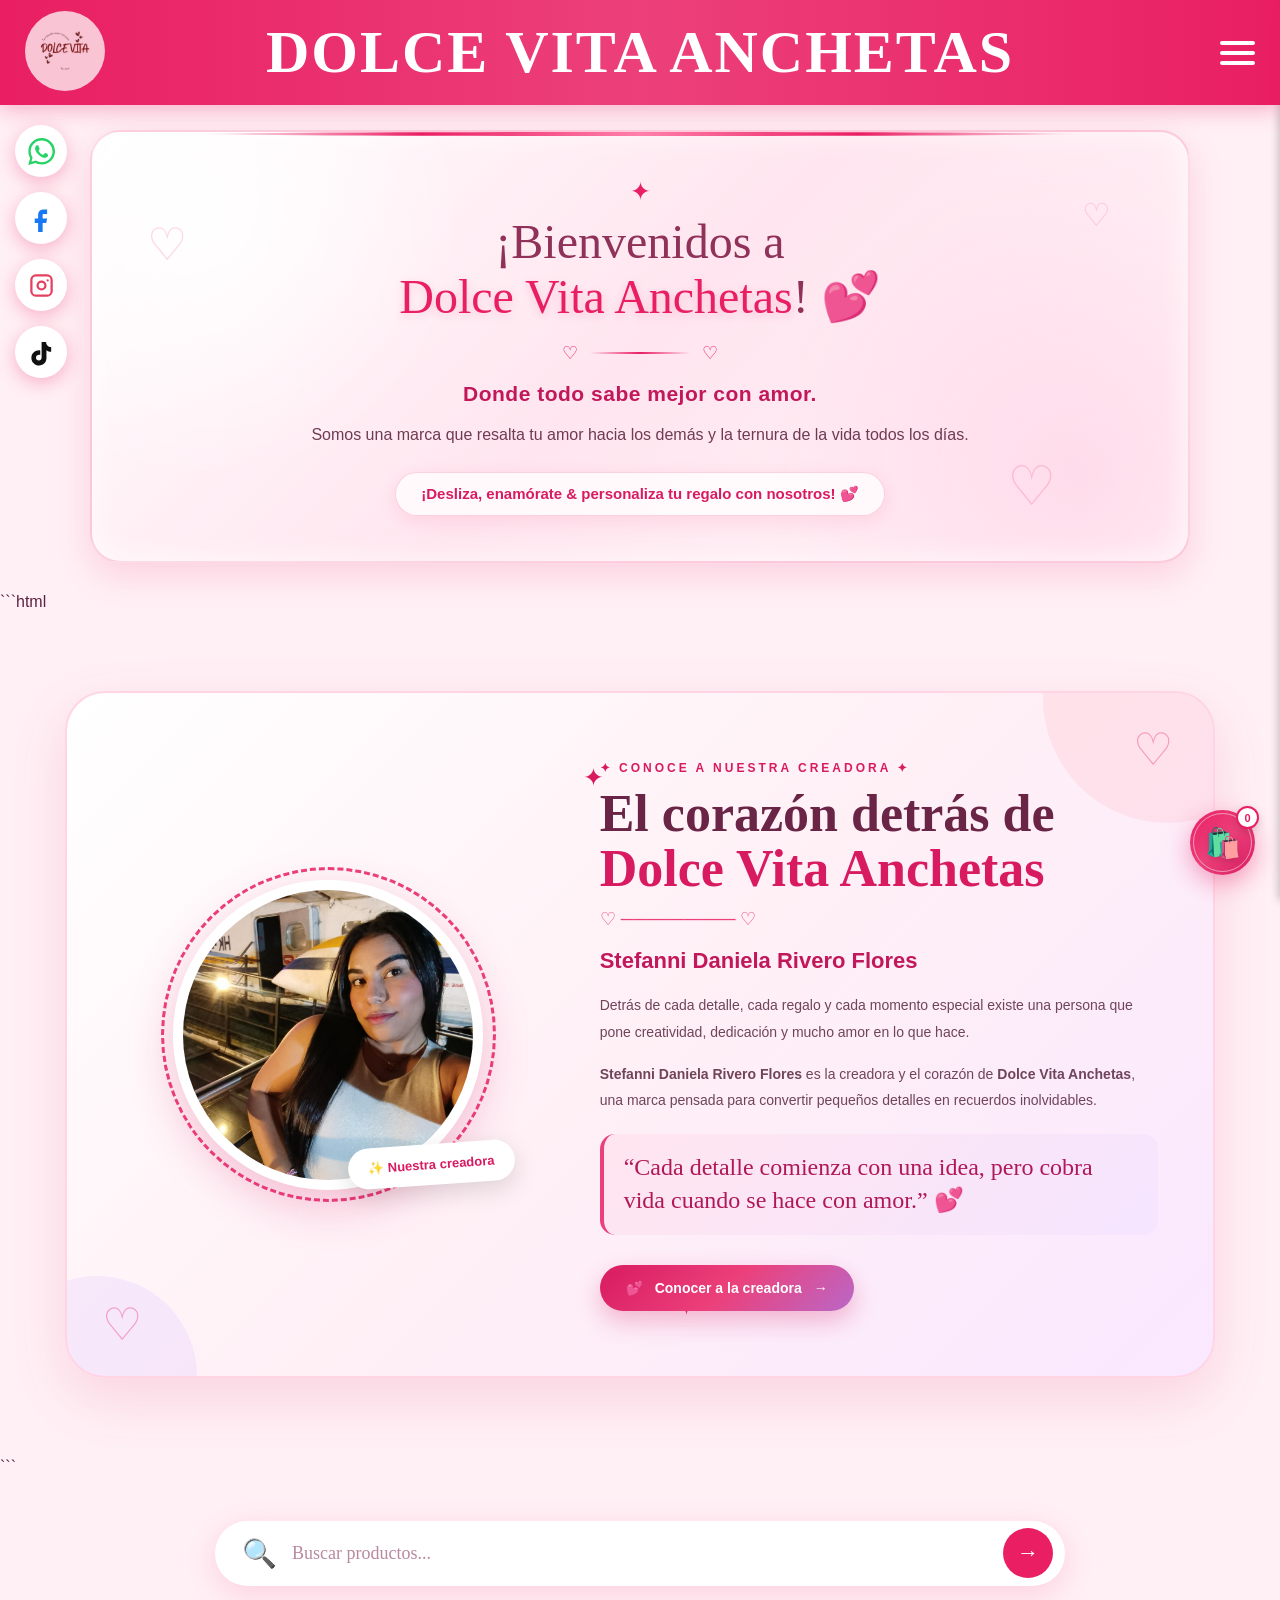
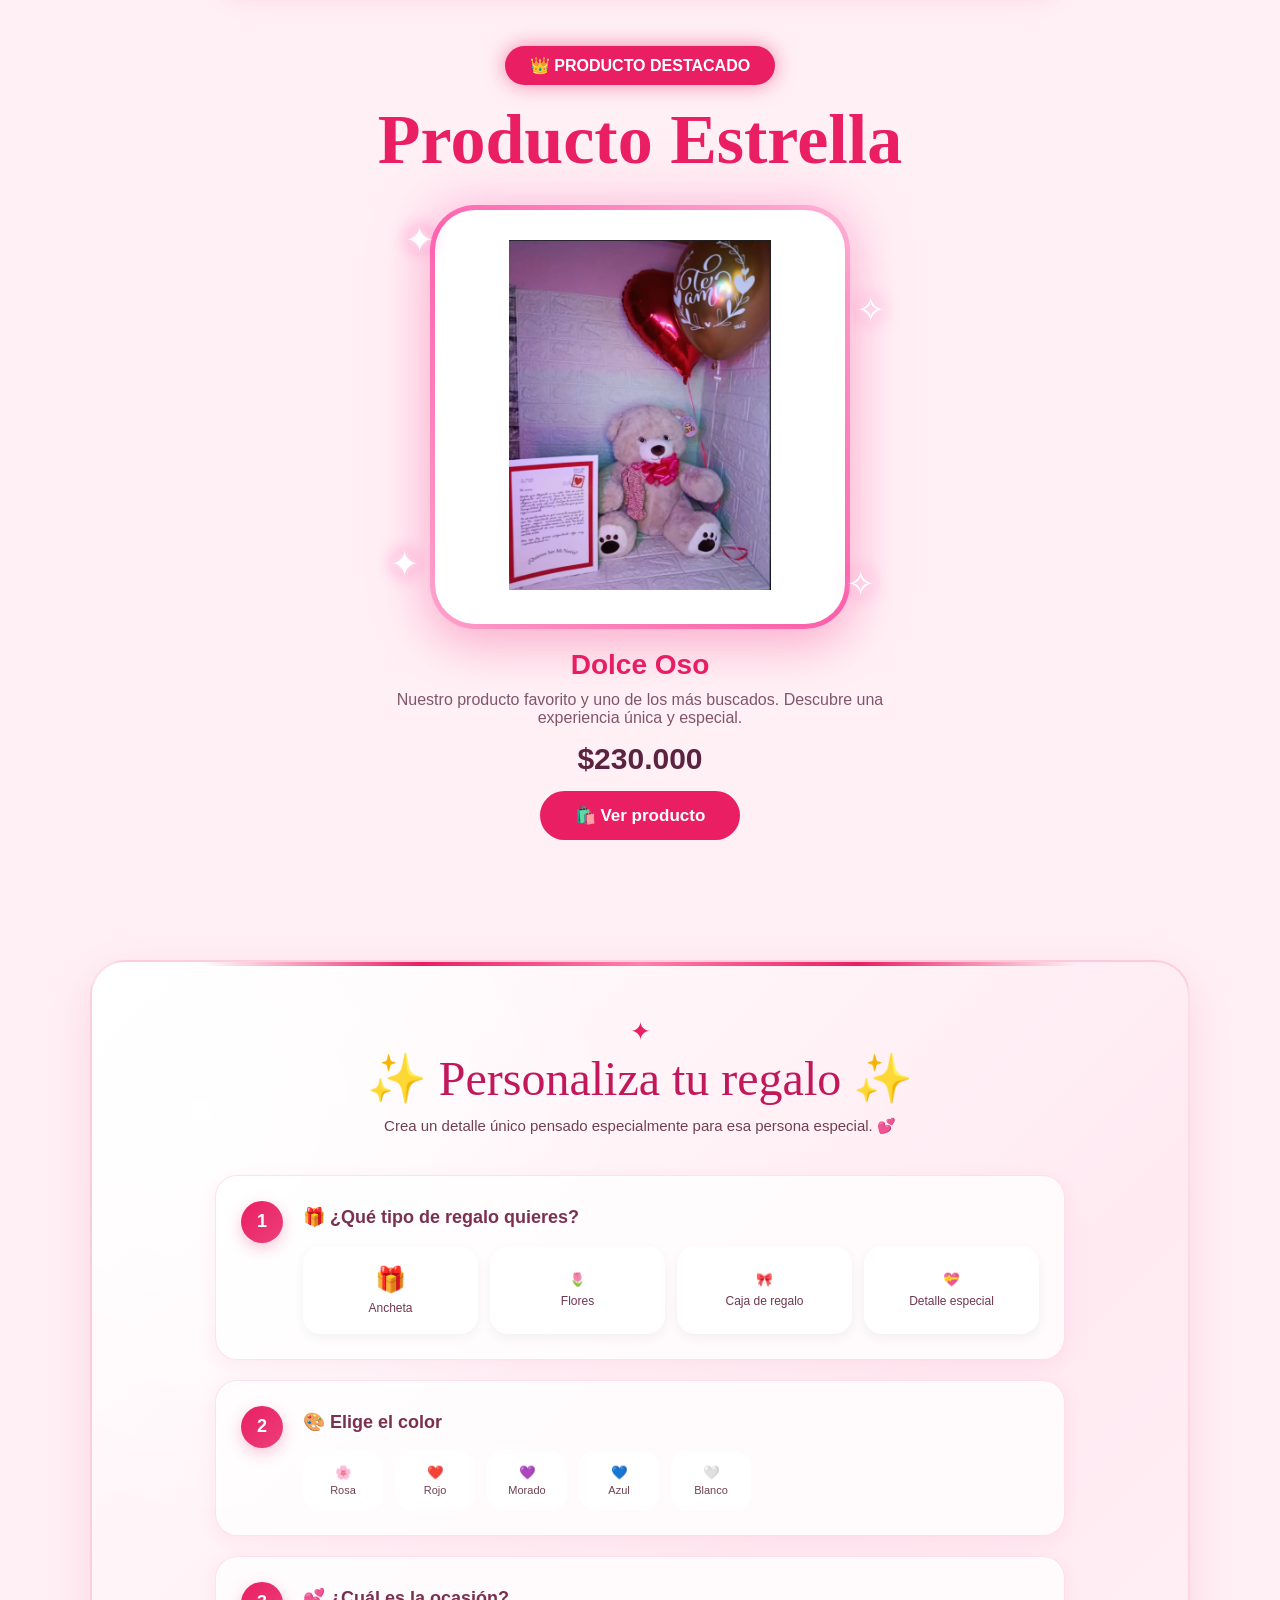
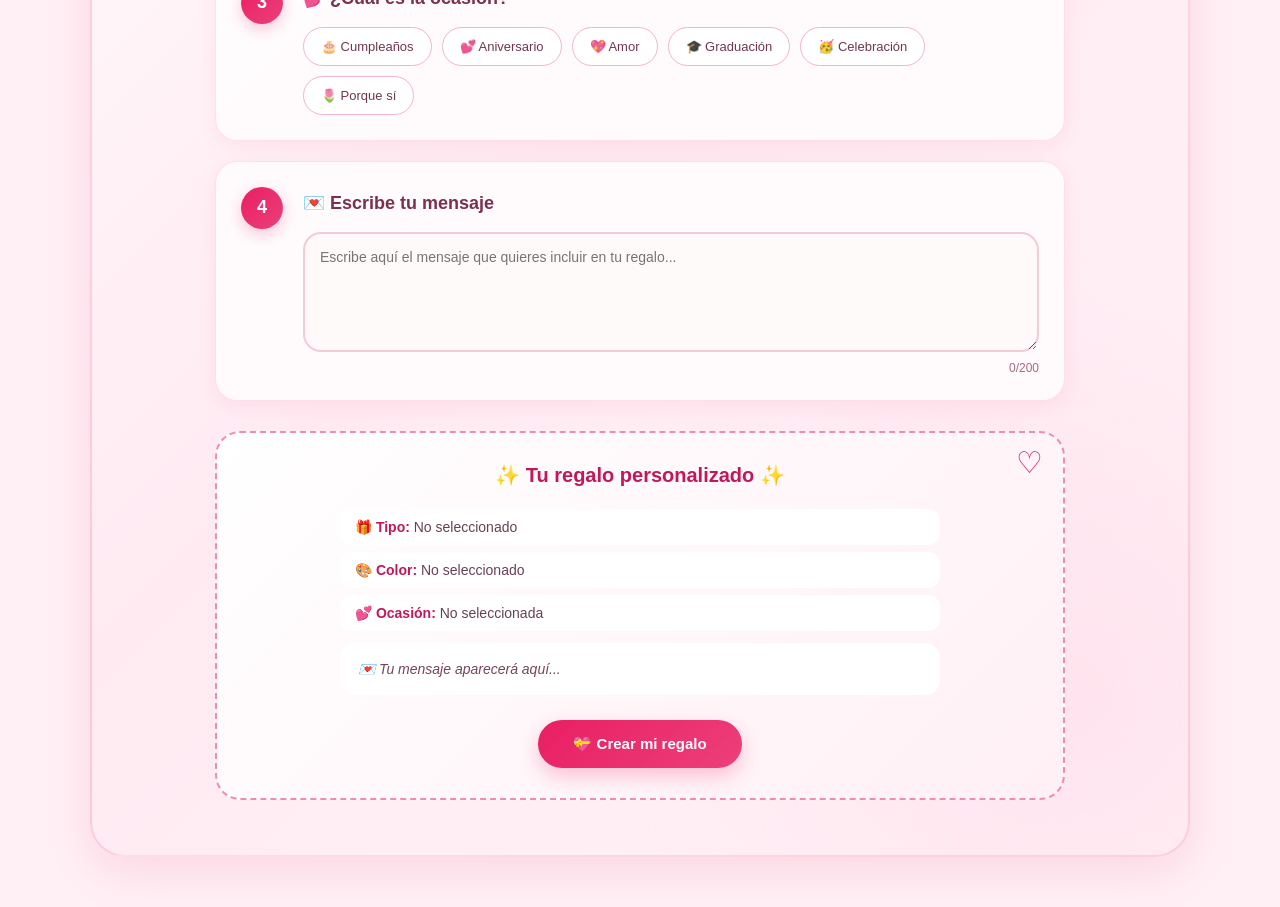
==== DOLCE_VITA/index.html @ c4bffb60 "Add files via upload" ====
<!DOCTYPE html>
<html lang="en">
<head>
    <meta charset="UTF-8">
    <link rel="stylesheet" href="estilos.css">
    <meta name="viewport" content="width=device-width, initial-scale=1.0">
    <title>Dolce Vita Anchetas</title>
</head>
<!-- ==========================================
     BOTÓN FLOTANTE DEL CARRITO
     ========================================== -->

<button class="boton-carrito" onclick="abrirCarrito()" aria-label="Abrir carrito">

    <span class="icono-carrito">🛍️</span>

    <span class="contador-carrito" id="contadorCarrito">
        0
    </span>

</button>


<!-- ==========================================
     FONDO OSCURO DEL CARRITO
     ========================================== -->

<div class="fondo-carrito"
     id="fondoCarrito"
     onclick="cerrarCarrito()">
</div>


<!-- ==========================================
     PANEL DEL CARRITO
     ========================================== -->

<aside class="panel-carrito" id="panelCarrito">

    <!-- ENCABEZADO -->

    <div class="carrito-header">

        <div>
            <span class="carrito-corazon">♡</span>

            <h2>Mi carrito</h2>

            <p>Detalles preparados con amor 💕</p>
        </div>

        <button class="cerrar-carrito"
                onclick="cerrarCarrito()">
            ×
        </button>

    </div>


    <!-- DECORACIÓN -->

    <div class="carrito-linea">
        <span>✦</span>
        <i></i>
        <span>♡</span>
        <i></i>
        <span>✦</span>
    </div>


    <!-- PRODUCTOS -->

    <div class="productos-carrito"
         id="productosCarrito">

        <!-- Aquí aparecerán los productos -->

    </div>


    <!-- CARRITO VACÍO -->

    <div class="carrito-vacio"
         id="carritoVacio">

        <div class="carrito-vacio-icono">
            🛍️
        </div>

        <h3>Tu carrito está vacío</h3>

        <p>
            Todavía no tienes detalles en tu carrito.
            ¡Encuentra algo bonito para sorprender! 💕
        </p>

        <button onclick="cerrarCarrito()">
            ✨ Explorar regalos
        </button>

    </div>


    <!-- PARTE INFERIOR -->

    <div class="carrito-footer"
         id="carritoFooter">

        <div class="subtotal">

            <span>Subtotal</span>

            <strong id="subtotalCarrito">
                $0
            </strong>

        </div>

        <p class="mensaje-envio">
            ✨ El amor está a un clic de distancia
        </p>

        <button class="boton-finalizar"
                onclick="finalizarCompra()">

            <span>💝</span>
            Finalizar pedido

        </button>

        <button class="seguir-comprando"
                onclick="cerrarCarrito()">

            ← Seguir comprando

        </button>

    </div>

</aside>
<body>
   <!-- =========================
         BARRA
    ========================= -->

    <header class="barra">

        <!-- LOGO -->
        <div class="logo">
            <img src="imágenes/WhatsApp Image 2026-09-08 at 3.49.59 PM.jpeg" alt="Logo">
        </div>


        <!-- TITULO -->
        <h1 class="titulo">
            DOLCE VITA ANCHETAS
        </h1>


        <!-- MENU -->
        <div class="menu-btn" onclick="abrirMenu()">

            <span></span>
            <span></span>
            <span></span>

        </div>

    </header>


  <!-- =========================
     MENU LATERAL
========================= -->

<nav class="menu" id="menu">

    <a href="#">
        <span class="icono-menu">🎁</span>
        Anchetas
    </a>

    <a href="#">
        <span class="icono-menu">🎀</span>
        Regalos
    </a>

    <a href="#">
        <span class="icono-menu">🌷</span>
        Flores
    </a>

    <a href="file:///D:/DOLCE_VITA/CATALOGO/catalogo.html#">
        <span class="icono-menu">🛍️</span>
        Productos
    </a>

    <a href="#">
        <span class="icono-menu">📞</span>
        Contacto
    </a>

</nav>

<!-- SECCIÓN DE BIENVENIDA -->
<section class="bienvenida">

    <div class="corazon corazon-1">♡</div>
    <div class="corazon corazon-2">♡</div>
    <div class="corazon corazon-3">♡</div>

    <div class="bienvenida-contenido">

        <span class="decoracion">✦</span>

        <h1>¡Bienvenidos a<br>
            <span>Dolce Vita Anchetas</span>! 💕
        </h1>

        <div class="linea-decorativa">
            <span>♡</span>
            <i></i>
            <span>♡</span>
        </div>

        <h2>
            Donde todo sabe mejor con amor.
        </h2>

        <p>
            Somos una marca que resalta tu amor hacia los demás
            y la ternura de la vida todos los días.
        </p>

        <div class="mensaje-final">
            ¡Desliza, enamórate &amp; personaliza tu regalo con nosotros! 💕
        </div>

    </div>

</section>

```html
<!-- =========================================
     SECCIÓN CONOCE A LA CREADORA
========================================= -->

<section class="seccion-creadora">

    <!-- Decoraciones -->
    <div class="creadora-corazon c1">♡</div>
    <div class="creadora-corazon c2">♡</div>
    <div class="creadora-brillo b1">✦</div>
    <div class="creadora-brillo b2">✧</div>

    <div class="creadora-contenido">

        <!-- FOTO -->
        <div class="creadora-foto">

            <div class="circulo-decorativo"></div>

            <!-- Pon aquí la foto de Stefanni -->
            <img
                src="stefanni1.jpeg"
                alt="Stefanni Daniela Rivero Flores"
            >

            <div class="etiqueta-creadora">
                ✨ Nuestra creadora
            </div>

        </div>


        <!-- INFORMACIÓN -->
        <div class="creadora-info">

            <span class="creadora-mini">
                ✦ CONOCE A NUESTRA CREADORA ✦
            </span>

            <h2>
                El corazón detrás de
                <span>Dolce Vita Anchetas</span>
            </h2>

            <div class="linea-creadora">
                ♡ ───────── ♡
            </div>

            <h3>
                Stefanni Daniela Rivero Flores
            </h3>

            <p>
                Detrás de cada detalle, cada regalo y cada
                momento especial existe una persona que pone
                creatividad, dedicación y mucho amor en lo que hace.
            </p>

            <p>
                <strong>Stefanni Daniela Rivero Flores</strong>
                es la creadora y el corazón de
                <strong>Dolce Vita Anchetas</strong>, una marca
                pensada para convertir pequeños detalles en
                recuerdos inolvidables.
            </p>

            <p class="frase-creadora">
                “Cada detalle comienza con una idea,
                pero cobra vida cuando se hace con amor.” 💕
            </p>

            <!-- BOTÓN -->
            <a href="creadora.html" class="boton-creadora">
                <span>💕</span>
                Conocer a la creadora
                <span>→</span>
            </a>

        </div>

    </div>

</section>
```



    <!-- =========================
         BUSCADOR
    ========================= -->

    <section class="buscador-container">

        <div class="buscador">

            <span class="icono-buscar">
                🔍
            </span>

            <input
                type="text"
                id="buscar"
                placeholder="Buscar productos..."
                onkeyup="buscarProducto()"
            >

            <button class="boton-buscar">
                →
            </button>

        </div>

    </section>

<!-- REDES SOCIALES -->
<div class="redes-fijas">

    <!-- WhatsApp -->
    <a href="https://wa.me/message/YZ6GCUJ743LTK1" class="red-social whatsapp" title="WhatsApp">
        <svg viewBox="0 0 24 24">
            <path d="M20.5 3.5A11.8 11.8 0 0 0 12.1 0C5.6 0 .3 5.3.3 11.8c0 2.1.5 4.1 1.6 5.9L.2 24l6.5-1.7c1.7.9 3.5 1.3 5.4 1.3h.1c6.5 0 11.8-5.3 11.8-11.8 0-3.2-1.2-6.1-3.5-8.3zM12.1 21.5c-1.7 0-3.4-.5-4.8-1.3l-.3-.2-3.9 1 1-3.8-.2-.3c-1-1.5-1.5-3.3-1.5-5.1C2.4 6.5 6.7 2.2 12.1 2.2c2.6 0 5.1 1 6.9 2.8 1.8 1.8 2.8 4.3 2.8 6.9 0 5.3-4.4 9.6-9.7 9.6z"/>
            <path d="M17.6 14.4c-.3-.2-1.8-.9-2.1-1-.3-.1-.5-.2-.7.2-.2.3-.8 1-.9 1.2-.2.2-.3.2-.6.1-1.7-.8-2.8-1.5-3.9-3.4-.3-.5.3-.5.9-1.6.1-.2.1-.4 0-.6-.1-.2-.7-1.7-.9-2.3-.2-.6-.5-.5-.7-.5h-.6c-.2 0-.6.1-.8.4-.3.3-1 1-1 2.5s1 2.9 1.1 3.1c.1.2 2 3.1 4.8 4.3 1.8.8 2.5.9 3.4.8.5-.1 1.8-.7 2-1.3.3-.6.3-1.2.2-1.3-.1-.2-.3-.3-.6-.4z"/>
        </svg>
    </a>

    <!-- Facebook -->
    <a href="https://www.facebook.com/share/1JsuvxFpWz/?mibextid=wwXIfr" class="red-social facebook" title="Facebook">
        <svg viewBox="0 0 24 24">
            <path d="M14 8h3V4h-3c-3.3 0-5 1.9-5 5v3H6v4h3v8h4v-8h3.2l.8-4H13V9c0-.7.3-1 1-1z"/>
        </svg>
    </a>

    <!-- Instagram -->
    <a href="https://www.instagram.com/dolcevitanchetas?stkn=MXhvbGJ0OHhrZTB6MQ%3D%3D&utm_source=qr" class="red-social instagram" title="Instagram">
        <svg viewBox="0 0 24 24">
            <path d="M7 2h10a5 5 0 0 1 5 5v10a5 5 0 0 1-5 5H7a5 5 0 0 1-5-5V7a5 5 0 0 1 5-5zm0 2a3 3 0 0 0-3 3v10a3 3 0 0 0 3 3h10a3 3 0 0 0 3-3V7a3 3 0 0 0-3-3H7zm5 3.5A4.5 4.5 0 1 1 7.5 12 4.5 4.5 0 0 1 12 7.5zm0 2A2.5 2.5 0 1 0 14.5 12 2.5 2.5 0 0 0 12 9.5zM17.5 6.5A1 1 0 1 1 16.5 7.5a1 1 0 0 1 1-1z"/>
        </svg>
    </a>

    <!-- TikTok -->
    <a href="https://www.tiktok.com/@dolcevitanchetas?_r=1&_t=ZS-99bFPPbR7OH" class="red-social tiktok" title="TikTok">
        <svg viewBox="0 0 24 24">
            <path d="M19.6 7.2c-1.4-.3-2.5-1.2-3.1-2.5-.3-.6-.4-1.3-.4-2h-4v13.8c0 1.6-1.1 2.7-2.5 2.7-1.4 0-2.5-1.1-2.5-2.5 0-1.5 1.2-2.6 2.8-2.6.3 0 .7.1 1 .2v-4.1c-.3 0-.7-.1-1-.1-3.8 0-6.9 3-6.9 6.7S6.1 23.5 9.9 23.5s6.5-2.9 6.5-6.6V10c1.2.9 2.7 1.4 4.2 1.4V7.3c-.3 0-.7 0-1-.1z"/>
        </svg>
    </a>

</div>

    <!-- =========================
         PRODUCTO ESTRELLA
    ========================= -->

    <section class="estrella-seccion" id="productos">

        <span class="etiqueta">
            👑 PRODUCTO DESTACADO
        </span>


        <h2 class="estrella-titulo">
            Producto Estrella
        </h2>


        <div class="producto" id="producto">

            <!-- DESTELLOS -->

            <span class="destello d1">✦</span>

            <span class="destello d2">✧</span>

            <span class="destello d3">✦</span>

            <span class="destello d4">✧</span>


            <!-- IMAGEN DEL PRODUCTO -->

            <img
                src="imágenes/WhatsApp Image 2026-09-08 at 5.03.27 PM.jpeg"
                alt="Producto Estrella"
            >

        </div>


        <h3 class="nombre-producto">
            Dolce Oso
        </h3>


        <p class="descripcion">
            Nuestro producto favorito y uno de los más buscados.
            Descubre una experiencia única y especial.
        </p>


        <div class="precio">
            $230.000
        </div>


        <button class="boton-comprar">
            🛍️ Ver producto
        </button>

    </section>



    <!-- =========================
         JAVASCRIPT
    ========================= -->

    <script>

        /* MENU */

        function abrirMenu() {

            const menu = document.getElementById("menu");

            menu.classList.toggle("activo");

        }



        /* BUSCADOR */

        function buscarProducto() {

            const texto =
                document
                .getElementById("buscar")
                .value
                .toLowerCase();

            const producto =
                document.getElementById("producto");

            const nombre =
                document
                .querySelector(".nombre-producto")
                .textContent
                .toLowerCase();


            if (nombre.includes(texto)) {

                producto.style.display = "inline-block";

            } else {

                producto.style.display = "none";

            }

        }

        

    </script>

    <!-- ==========================================
     PERSONALIZA TU REGALO
     ========================================== -->

<section class="personaliza" id="personaliza">

    <div class="personaliza-decoracion">✦</div>

    <h2>✨ Personaliza tu regalo ✨</h2>

    <p class="personaliza-subtitulo">
        Crea un detalle único pensado especialmente para esa persona especial. 💕
    </p>

    <div class="personaliza-contenedor">

        <!-- PASO 1 -->
        <div class="personaliza-paso">

            <div class="numero-paso">1</div>

            <div class="contenido-paso">

                <h3>🎁 ¿Qué tipo de regalo quieres?</h3>

                <div class="opciones">

                    <button class="opcion-regalo"
                            onclick="seleccionarOpcion(this, 'tipo', 'Ancheta')">
                        🎁
                        <span>Ancheta</span>
                    </button>

                    <button class="opcion-regalo"
                            onclick="seleccionarOpcion(this, 'tipo', 'Flores')">
                        🌷
                        <span>Flores</span>
                    </button>

                    <button class="opcion-regalo"
                            onclick="seleccionarOpcion(this, 'tipo', 'Caja de regalo')">
                        🎀
                        <span>Caja de regalo</span>
                    </button>

                    <button class="opcion-regalo"
                            onclick="seleccionarOpcion(this, 'tipo', 'Detalle especial')">
                        💝
                        <span>Detalle especial</span>
                    </button>

                </div>

            </div>

        </div>


        <!-- PASO 2 -->
        <div class="personaliza-paso">

            <div class="numero-paso">2</div>

            <div class="contenido-paso">

                <h3>🎨 Elige el color</h3>

                <div class="colores">

                    <button class="color-opcion rosa"
                            onclick="seleccionarColor(this, 'Rosa')">
                        🌸
                        <span>Rosa</span>
                    </button>

                    <button class="color-opcion rojo"
                            onclick="seleccionarColor(this, 'Rojo')">
                        ❤️
                        <span>Rojo</span>
                    </button>

                    <button class="color-opcion morado"
                            onclick="seleccionarColor(this, 'Morado')">
                        💜
                        <span>Morado</span>
                    </button>

                    <button class="color-opcion azul"
                            onclick="seleccionarColor(this, 'Azul')">
                        💙
                        <span>Azul</span>
                    </button>

                    <button class="color-opcion blanco"
                            onclick="seleccionarColor(this, 'Blanco')">
                        🤍
                        <span>Blanco</span>
                    </button>

                </div>

            </div>

        </div>


        <!-- PASO 3 -->
        <div class="personaliza-paso">

            <div class="numero-paso">3</div>

            <div class="contenido-paso">

                <h3>💕 ¿Cuál es la ocasión?</h3>

                <div class="ocasiones">

                    <button onclick="seleccionarOpcion(this, 'ocasion', 'Cumpleaños')">
                        🎂 Cumpleaños
                    </button>

                    <button onclick="seleccionarOpcion(this, 'ocasion', 'Aniversario')">
                        💕 Aniversario
                    </button>

                    <button onclick="seleccionarOpcion(this, 'ocasion', 'Amor')">
                        💖 Amor
                    </button>

                    <button onclick="seleccionarOpcion(this, 'ocasion', 'Graduación')">
                        🎓 Graduación
                    </button>

                    <button onclick="seleccionarOpcion(this, 'ocasion', 'Celebración')">
                        🥳 Celebración
                    </button>

                    <button onclick="seleccionarOpcion(this, 'ocasion', 'Porque sí')">
                        🌷 Porque sí
                    </button>

                </div>

            </div>

        </div>


        <!-- PASO 4 -->
        <div class="personaliza-paso">

            <div class="numero-paso">4</div>

            <div class="contenido-paso">

                <h3>💌 Escribe tu mensaje</h3>

                <textarea
                    id="mensajePersonalizado"
                    maxlength="200"
                    placeholder="Escribe aquí el mensaje que quieres incluir en tu regalo..."
                    oninput="actualizarMensaje()"></textarea>

                <div class="contador">
                    <span id="contador">0</span>/200
                </div>

            </div>

        </div>


        <!-- VISTA PREVIA -->

        <div class="vista-previa">

            <div class="previa-corazon">♡</div>

            <h3>✨ Tu regalo personalizado ✨</h3>

            <div class="resumen">

                <p>
                    🎁 <strong>Tipo:</strong>
                    <span id="resumenTipo">No seleccionado</span>
                </p>

                <p>
                    🎨 <strong>Color:</strong>
                    <span id="resumenColor">No seleccionado</span>
                </p>

                <p>
                    💕 <strong>Ocasión:</strong>
                    <span id="resumenOcasion">No seleccionada</span>
                </p>

                <div class="mensaje-resumen">
                    💌
                    <span id="resumenMensaje">
                        Tu mensaje aparecerá aquí...
                    </span>
                </div>

            </div>

            <button class="boton-personalizar" onclick="crearRegalo()">
                💝 Crear mi regalo
            </button>

        </div>

    </div>

</section>

<script>

let regalo = {
    tipo: "",
    color: "",
    ocasion: "",
    mensaje: ""
};


/* Seleccionar tipo u ocasión */

function seleccionarOpcion(elemento, categoria, valor) {

    const botones = elemento.parentElement.querySelectorAll("button");

    botones.forEach(boton => {
        boton.classList.remove("seleccionado");
    });

    elemento.classList.add("seleccionado");

    regalo[categoria] = valor;

    if (categoria === "tipo") {
        document.getElementById("resumenTipo").textContent = valor;
    }

    if (categoria === "ocasion") {
        document.getElementById("resumenOcasion").textContent = valor;
    }
}


/* Seleccionar color */

function seleccionarColor(elemento, color) {

    const botones = elemento.parentElement.querySelectorAll("button");

    botones.forEach(boton => {
        boton.classList.remove("seleccionado");
    });

    elemento.classList.add("seleccionado");

    regalo.color = color;

    document.getElementById("resumenColor").textContent = color;
}


/* Mensaje */

function actualizarMensaje() {

    const textarea =
        document.getElementById("mensajePersonalizado");

    const mensaje = textarea.value;

    regalo.mensaje = mensaje;

    document.getElementById("contador").textContent =
        mensaje.length;

    document.getElementById("resumenMensaje").textContent =
        mensaje || "Tu mensaje aparecerá aquí...";
}


/* Crear regalo */

function crearRegalo() {

    if (!regalo.tipo) {
        alert("💕 Primero elige el tipo de regalo.");
        return;
    }

    if (!regalo.color) {
        alert("🎨 Elige un color para tu regalo.");
        return;
    }

    if (!regalo.ocasion) {
        alert("🌷 Elige la ocasión de tu regalo.");
        return;
    }

    if (!regalo.mensaje.trim()) {
        alert("💌 Escribe un mensaje para tu regalo.");
        return;
    }

    alert(
        "💝 ¡Tu regalo está listo!\n\n" +
        "🎁 Tipo: " + regalo.tipo + "\n" +
        "🎨 Color: " + regalo.color + "\n" +
        "💕 Ocasión: " + regalo.ocasion + "\n" +
        "💌 Mensaje: " + regalo.mensaje
    );
}

</script>

<script>

/* ==========================================
   CARRITO DE DOLCE VITA ANCHETAS
   ========================================== */

let carrito = [];


/* ==========================================
   ABRIR CARRITO
   ========================================== */

function abrirCarrito() {

    document
        .getElementById("panelCarrito")
        .classList.add("activo");

    document
        .getElementById("fondoCarrito")
        .classList.add("activo");

    document.body.style.overflow = "hidden";
}


/* ==========================================
   CERRAR CARRITO
   ========================================== */

function cerrarCarrito() {

    document
        .getElementById("panelCarrito")
        .classList.remove("activo");

    document
        .getElementById("fondoCarrito")
        .classList.remove("activo");

    document.body.style.overflow = "";
}


/* ==========================================
   AGREGAR PRODUCTO
   ========================================== */

function agregarAlCarrito(
    nombre,
    precio,
    imagen
) {

    const productoExistente =
        carrito.find(
            producto =>
                producto.nombre === nombre
        );


    if (productoExistente) {

        productoExistente.cantidad++;

    } else {

        carrito.push({

            nombre: nombre,

            precio: precio,

            imagen: imagen,

            cantidad: 1

        });

    }


    actualizarCarrito();

    abrirCarrito();

    animarContador();
}


/* ==========================================
   ACTUALIZAR CARRITO
   ========================================== */

function actualizarCarrito() {

    const contenedor =
        document.getElementById(
            "productosCarrito"
        );

    const contador =
        document.getElementById(
            "contadorCarrito"
        );

    const subtotal =
        document.getElementById(
            "subtotalCarrito"
        );

    const carritoVacio =
        document.getElementById(
            "carritoVacio"
        );

    const carritoFooter =
        document.getElementById(
            "carritoFooter"
        );


    contenedor.innerHTML = "";


    let cantidadTotal = 0;

    let precioTotal = 0;


    carrito.forEach(
        (producto, indice) => {

            cantidadTotal +=
                producto.cantidad;

            precioTotal +=
                producto.precio *
                producto.cantidad;


            const item =
                document.createElement("div");

            item.className =
                "item-carrito";


            item.innerHTML = `

                <div class="item-imagen">

                    <img
                        src="${producto.imagen}"
                        alt="${producto.nombre}"
                    >

                </div>


                <div class="item-info">

                    <h4>
                        ${producto.nombre}
                    </h4>

                    <div class="item-precio">
                        ${formatearPrecio(producto.precio)}
                    </div>


                    <div class="cantidad">

                        <button
                            onclick="cambiarCantidad(
                                ${indice},
                                -1
                            )">
                            −
                        </button>


                        <span>
                            ${producto.cantidad}
                        </span>


                        <button
                            onclick="cambiarCantidad(
                                ${indice},
                                1
                            )">
                            +
                        </button>

                    </div>

                </div>


                <button
                    class="eliminar-producto"
                    onclick="eliminarProducto(
                        ${indice}
                    )"
                    title="Eliminar">

                    🗑️

                </button>

            `;


            contenedor.appendChild(item);

        }
    );


    contador.textContent =
        cantidadTotal;


    subtotal.textContent =
        formatearPrecio(precioTotal);


    if (carrito.length === 0) {

        carritoVacio.style.display =
            "flex";

        carritoFooter.style.display =
            "none";

    } else {

        carritoVacio.style.display =
            "none";

        carritoFooter.style.display =
            "block";
    }
}


/* ==========================================
   CAMBIAR CANTIDAD
   ========================================== */

function cambiarCantidad(
    indice,
    cambio
) {

    carrito[indice].cantidad +=
        cambio;


    if (
        carrito[indice].cantidad <= 0
    ) {

        carrito.splice(indice, 1);

    }


    actualizarCarrito();
}


/* ==========================================
   ELIMINAR PRODUCTO
   ========================================== */

function eliminarProducto(indice) {

    carrito.splice(indice, 1);

    actualizarCarrito();
}


/* ==========================================
   FORMATO DE PRECIO
   ========================================== */

function formatearPrecio(precio) {

    return new Intl.NumberFormat(
        "es-CO",
        {
            style: "currency",
            currency: "COP",
            maximumFractionDigits: 0
        }
    ).format(precio);
}


/* ==========================================
   ANIMACIÓN DEL CONTADOR
   ========================================== */

function animarContador() {

    const contador =
        document.getElementById(
            "contadorCarrito"
        );


    contador.classList.remove(
        "activo"
    );


    void contador.offsetWidth;


    contador.classList.add(
        "activo"
    );
}


/* ==========================================
   FINALIZAR PEDIDO
   ========================================== */

function finalizarCompra() {

    if (carrito.length === 0) {

        alert(
            "💕 Tu carrito está vacío."
        );

        return;
    }


    let mensaje =
        "💝 PEDIDO - DOLCE VITA ANCHETAS\n\n";


    let total = 0;


    carrito.forEach(
        producto => {

            const subtotal =
                producto.precio *
                producto.cantidad;


            total += subtotal;


            mensaje +=
                "🎁 " +
                producto.nombre +
                "\n";

            mensaje +=
                "Cantidad: " +
                producto.cantidad +
                "\n";

            mensaje +=
                "Precio: " +
                formatearPrecio(
                    producto.precio
                ) +
                "\n\n";

        }
    );


    mensaje +=
        "💗 TOTAL: " +
        formatearPrecio(total);


    alert(mensaje);
}


/* ==========================================
   INICIAR CARRITO
   ========================================== */

actualizarCarrito();

</script>

</body>
</html>
---- DOLCE_VITA/estilos.css ----
* {
            margin: 0;
            padding: 0;
            box-sizing: border-box;
        }

        body {
           margin: 0;
    padding-top: 105px;
    font-family: 'Poppins', sans-serif;
    background: #FFF0F5;
    color: #5c2341;
}
        

        /* Barra superior */
        .barra {
            width: 100%;
            height: 105px;
            background: linear-gradient(
         90deg,
        #e91e63,
        #ec407a,
        #e91e63
    );
    display: flex;
    align-items: center;
    justify-content: center;
    position: fixed;
    top: 0;
    left: 0;
    z-index: 9999;
    box-shadow: 0 5px 20px rgba(233, 30, 99, 0.3);
        }

        /* ==========================================
   BIENVENIDA - DOLCE VITA ANCHETAS
   ========================================== */

.bienvenida {
    position: relative;
    width: calc(100% - 40px);
    max-width: 1100px;

    margin: 25px auto 30px;

    padding: 45px 30px;

    box-sizing: border-box;

    background:
        radial-gradient(circle at 10% 20%,
        rgba(255,255,255,0.9) 0,
        transparent 25%),
        radial-gradient(circle at 90% 80%,
        rgba(255,182,213,0.35) 0,
        transparent 30%),
        linear-gradient(
            135deg,
            #fff,
            #ffe5ef,
            #fff4f8
        );

    border-radius: 30px;

    border: 2px solid rgba(236, 64, 122, 0.18);

    box-shadow:
        0 12px 35px rgba(233, 30, 99, 0.15),
        inset 0 0 30px rgba(255,255,255,0.8);

    overflow: hidden;

    animation: aparecerBienvenida 1s ease;
}


/* Brillo superior */

.bienvenida::before {
    content: "";
    position: absolute;

    top: 0;
    left: 10%;
    right: 10%;

    height: 4px;

    background: linear-gradient(
        90deg,
        transparent,
        #e91e63,
        #ff80ab,
        #e91e63,
        transparent
    );

    border-radius: 50%;
}


/* Contenido */

.bienvenida-contenido {
    position: relative;
    z-index: 2;

    text-align: center;

    max-width: 850px;
    margin: auto;
}


/* Estrellita */

.decoracion {
    display: block;

    color: #e91e63;

    font-size: 25px;

    margin-bottom: 8px;

    animation: brillo 2s infinite;
}


/* Título */

.bienvenida h1 {
    margin: 0;

    color: #8f3158;

    font-family: "Great Vibes", cursive;

    font-size: 48px;

    line-height: 1.15;

    font-weight: 500;
}

.bienvenida h1 span {
    color: #e91e63;

    text-shadow:
        0 3px 10px rgba(233, 30, 99, 0.18);
}


/* Línea decorativa */

.linea-decorativa {
    display: flex;

    align-items: center;
    justify-content: center;

    gap: 12px;

    margin: 18px auto;
}

.linea-decorativa i {
    display: block;

    width: 100px;
    height: 2px;

    background: linear-gradient(
        90deg,
        transparent,
        #e91e63,
        transparent
    );
}

.linea-decorativa span {
    color: #e91e63;
    font-size: 18px;
}


/* Frase principal */

.bienvenida h2 {
    margin: 5px 0 15px;

    color: #c2185b;

    font-family: "Poppins", sans-serif;

    font-size: 21px;

    font-weight: 600;

    letter-spacing: 0.5px;
}


/* Descripción */

.bienvenida p {
    margin: 0 auto;

    max-width: 720px;

    color: #6f3b52;

    font-family: "Poppins", sans-serif;

    font-size: 16px;

    line-height: 1.8;
}


/* Mensaje final */

.mensaje-final {
    display: inline-block;

    margin-top: 22px;

    padding: 12px 25px;

    background: rgba(255,255,255,0.75);

    border: 1px solid rgba(233,30,99,0.18);

    border-radius: 50px;

    color: #d81b60;

    font-family: "Poppins", sans-serif;

    font-size: 15px;

    font-weight: 600;

    box-shadow: 0 5px 18px rgba(233,30,99,0.10);

    transition: 0.3s;
}

.mensaje-final:hover {
    transform: translateY(-3px);

    box-shadow:
        0 8px 25px rgba(233,30,99,0.20);
}


/* ==========================================
   CORAZONES FLOTANTES
   ========================================== */

.corazon {
    position: absolute;

    color: rgba(233, 30, 99, 0.18);

    font-size: 45px;

    animation: flotarCorazon 4s ease-in-out infinite;

    z-index: 1;
}

.corazon-1 {
    left: 5%;
    top: 20%;
}

.corazon-2 {
    right: 7%;
    top: 15%;

    font-size: 32px;

    animation-delay: 1s;
}

.corazon-3 {
    right: 12%;
    bottom: 10%;

    font-size: 55px;

    animation-delay: 2s;
}


/* ==========================================
   ANIMACIONES
   ========================================== */

@keyframes aparecerBienvenida {
    from {
        opacity: 0;
        transform: translateY(20px);
    }

    to {
        opacity: 1;
        transform: translateY(0);
    }
}

@keyframes brillo {
    0%, 100% {
        opacity: 0.5;
        transform: scale(1);
    }

    50% {
        opacity: 1;
        transform: scale(1.25);
    }
}

@keyframes flotarCorazon {
    0%, 100% {
        transform: translateY(0) rotate(-5deg);
    }

    50% {
        transform: translateY(-12px) rotate(5deg);
    }
}


/* ==========================================
   CELULARES
   ========================================== */

@media (max-width: 600px) {

    .bienvenida {
        width: calc(100% - 24px);

        padding: 35px 18px;

        margin-top: 18px;

        border-radius: 24px;
    }

    .bienvenida h1 {
        font-size: 38px;
    }

    .bienvenida h2 {
        font-size: 18px;
    }

    .bienvenida p {
        font-size: 14px;
        line-height: 1.7;
    }

    .mensaje-final {
        font-size: 13px;
        padding: 10px 16px;
    }

    .corazon {
        font-size: 30px;
    }
}


        /* Logo a la izquierda */

        .logo {
            position: absolute;
            left: 25px;
            top: 50%;
            transform: translateY(-50%);
        }

        .logo img {
            width: 80px;
            height: 80px;
            object-fit: contain;
            border-radius: 50%;
        }

        /* Título centrado */
        .titulo {
            color: white;
            font-family: 'Great Vibes', cursive;
            font-size: 60px;
            font-weight: 800;
            letter-spacing: 2px;
            text-align: center;
            white-space: nowrap;
        }

        /* REDES SOCIALES FLOTANTES */
.redes-fijas {
    position: fixed;
    left: 15px;
    top: 125px;

    display: flex;
    flex-direction: column;
    gap: 15px;

    z-index: 99999; /* por encima de TODO */
    pointer-events: auto;
}

.red-social {
    width: 52px;
    height: 52px;

    background: white;
    border-radius: 50%;

    display: flex;
    align-items: center;
    justify-content: center;

    box-shadow: 0 5px 18px rgba(233, 30, 99, 0.30);

    transition: transform 0.3s ease,
                box-shadow 0.3s ease;

    position: relative;
}

/* Logos */
.red-social svg {
    width: 27px;
    height: 27px;
    fill: currentColor;
}

/* Colores */
.whatsapp {
    color: #25D366;
}

.facebook {
    color: #1877F2;
}

.instagram {
    color: #E4405F;
}

.tiktok {
    color: #111;
}

/* Efecto al pasar el mouse */
.red-social:hover {
    transform: scale(1.18);
    box-shadow: 0 8px 25px rgba(233, 30, 99, 0.45);
}

/* Celular */
@media (max-width: 600px) {
    .redes-fijas {
        left: 8px;
        top: 115px;
        gap: 10px;
    }

    .red-social {
        width: 45px;
        height: 45px;
    }

    .red-social svg {
        width: 23px;
        height: 23px;
    }
}

        /* Tres rayas a la derecha */
        .menu-btn {
            position: absolute;
            right: 25px;
            top: 50%;
            transform: translateY(-50%);
            cursor: pointer;
            width: 35px;
        }

        .menu-btn span {
            display: block;
            height: 4px;
            background-color: white;
            margin: 6px 0;
            border-radius: 5px;
        }

        /* Menú lateral */
        .menu {
            position: fixed;
            right: -250px;
            top: 80px;
            width: 250px;
            height: calc(100vh - 80px);
            background-color: white;
            box-shadow: -2px 0 8px rgba(0, 0, 0, 0.2);
            transition: 0.3s;
            padding-top: 20px;
        }

        .menu.activo {
            right: 0;
        }

        .menu a {
            display: block;
            padding: 18px 25px;
            text-decoration: none;
            color: #333;
            font-size: 18px;
        }

        .menu a:hover {
            background-color: #fce4ec;
            color: #e91e63;
        }

        .buscador-container {
            width: 90%;

            max-width: 850px;

            margin: 45px auto 20px;
        }

        .buscador {
            width: 100%;

            height: 65px;

            background: white;

            border-radius: 40px;

            display: flex;

            align-items: center;

            padding: 0 10px 0 25px;

            box-shadow:
                0 8px 30px rgba(233, 30, 99, 0.15);

            border: 2px solid transparent;

            transition: 0.3s;
        }

        .buscador:focus-within {
            border-color: #ec407a;

            box-shadow:
                0 0 25px rgba(233, 30, 99, 0.3);
        }

        .icono-buscar {
            font-size: 28px;

            margin-right: 15px;
        }

        .buscador input {
            flex: 1;

            border: none;

            outline: none;

            font-size: 18px;

            font-family: 'Poppins';

            color: #5c2341;
        }

        .buscador input::placeholder {
            color: #b8899f;
        }

        .boton-buscar {
            width: 50px;

            height: 50px;

            border: none;

            border-radius: 50%;

            background: #e91e63;

            color: white;

            font-size: 22px;

            cursor: pointer;

            transition: 0.3s;
        }

        .boton-buscar:hover {
            transform: scale(1.1);

            box-shadow:
                0 0 15px rgba(233,30,99,0.6);
        }


        /* =========================
           PRODUCTO ESTRELLA
        ========================= */

        .estrella-seccion {
            text-align: center;

            padding: 40px 20px 70px;

            overflow: hidden;
        }

        .etiqueta {
            display: inline-block;

            background: #e91e63;

            color: white;

            padding: 10px 25px;

            border-radius: 30px;

            font-weight: 700;

            font-size: 16px;

            animation: latido 1.8s infinite;

            box-shadow:
                0 0 20px rgba(233,30,99,0.5);
        }

        .estrella-titulo {
            font-family: 'Great Vibes', cursive;

            font-size: 70px;

            color: #e91e63;

            margin: 15px 0 30px;

            animation: aparecer 1s ease;
        }


        /* =========================
           PRODUCTO
        ========================= */

        .producto {
            position: relative;

            display: inline-block;

            padding: 30px;

            border-radius: 40px;

            background: white;

            box-shadow:
                0 20px 50px rgba(233,30,99,0.2);

            animation: flotar 3s ease-in-out infinite;
        }

        /* BORDE BRILLANTE */

        .producto::before {
            content: "";

            position: absolute;

            inset: -5px;

            border-radius: 45px;

            background: linear-gradient(
                45deg,
                #ff1493,
                #ffffff,
                #ff69b4,
                #ffffff,
                #ff1493
            );

            background-size: 400% 400%;

            z-index: -1;

            animation: brilloBorde 3s linear infinite;
        }

        .producto::after {
            content: "";

            position: absolute;

            inset: -15px;

            border-radius: 50px;

            background: rgba(255,105,180,0.25);

            filter: blur(25px);

            z-index: -2;

            animation: resplandor 2s infinite alternate;
        }

        .producto img {
            width: 350px;

            height: 350px;

            object-fit: contain;

            border-radius: 30px;
        }


        /* =========================
           DESTELLOS
        ========================= */

        .destello {
            position: absolute;

            color: white;

            font-size: 35px;

            text-shadow:
                0 0 10px white,
                0 0 20px #ff1493;

            animation: destellar 1.5s infinite;
        }

        .d1 {
            top: 10px;
            left: -30px;
        }

        .d2 {
            top: 80px;
            right: -40px;

            animation-delay: 0.5s;
        }

        .d3 {
            bottom: 40px;
            left: -45px;

            animation-delay: 1s;
        }

        .d4 {
            bottom: 20px;
            right: -30px;

            animation-delay: 0.7s;
        }


        /* =========================
           INFORMACION PRODUCTO
        ========================= */

        .nombre-producto {
            font-size: 28px;

            font-weight: 700;

            color: #e91e63;

            margin-top: 25px;
        }

        .descripcion {
            margin: 10px auto;

            max-width: 500px;

            color: #80556a;

            font-size: 16px;
        }

        .precio {
            font-size: 30px;

            font-weight: 800;

            color: #5c2341;

            margin: 15px;
        }

        .boton-comprar {
            border: none;

            padding: 14px 35px;

            border-radius: 30px;

            background: #e91e63;

            color: white;

            font-size: 17px;

            font-weight: 600;

            cursor: pointer;

            transition: 0.3s;
        }

        .boton-comprar:hover {
            transform: scale(1.08);

            box-shadow:
                0 8px 25px rgba(233,30,99,0.4);
        }


        /* =========================
           ANIMACIONES
        ========================= */

        @keyframes brilloBorde {

            0% {
                background-position: 0% 50%;
            }

            50% {
                background-position: 100% 50%;
            }

            100% {
                background-position: 0% 50%;
            }
        }

        @keyframes resplandor {

            from {
                opacity: 0.4;
                transform: scale(0.95);
            }

            to {
                opacity: 1;
                transform: scale(1.05);
            }
        }

        @keyframes flotar {

            0%,100% {
                transform: translateY(0);
            }

            50% {
                transform: translateY(-12px);
            }
        }

        @keyframes destellar {

            0%,100% {
                transform: scale(0.7) rotate(0deg);

                opacity: 0.3;
            }

            50% {
                transform: scale(1.3) rotate(20deg);

                opacity: 1;
            }
        }

        @keyframes latido {

            0%,100% {
                transform: scale(1);
            }

            50% {
                transform: scale(1.08);
            }
        }

        @keyframes aparecer {

            from {
                opacity: 0;

                transform: translateY(20px);
            }

            to {
                opacity: 1;

                transform: translateY(0);
            }
        }


        /* =========================
           RESPONSIVE
        ========================= */

        @media (max-width: 600px) {

            .barra {
                height: 85px;
            }

            .logo {
                left: 15px;
            }

            .logo img {
                width: 58px;
                height: 58px;
            }

            .titulo {
                font-size: 42px;
            }

            .menu-btn {
                right: 15px;
                width: 35px;
            }

            .estrella-titulo {
                font-size: 52px;
            }

            .producto img {
                width: 260px;
                height: 260px;
            }

            .producto {
                padding: 20px;
            }

            .buscador {
                height: 58px;
            }

        }

        .menu a {
    display: flex;
    align-items: center;
    gap: 15px;

    padding: 20px 30px;

    color: #5c2341;

    text-decoration: none;

    font-size: 18px;
    font-weight: 500;

    transition: 0.3s;
}

.icono-menu {
    width: 35px;
    height: 35px;

    display: flex;
    align-items: center;
    justify-content: center;

    background: #fde1eb;

    border-radius: 50%;

    font-size: 19px;

    transition: 0.3s;
}

.menu a:hover {
    background: #fff0f5;

    color: #e91e63;

    padding-left: 40px;
}

.menu a:hover .icono-menu {
    transform: scale(1.15) rotate(5deg);

    background: #e91e63;
}

/* ==========================================
   PERSONALIZA TU REGALO
   ========================================== */

.personaliza {
    width: calc(100% - 40px);
    max-width: 1100px;

    margin: 50px auto;

    padding: 55px 35px;

    box-sizing: border-box;

    background:
        radial-gradient(
            circle at 10% 10%,
            rgba(255,255,255,0.9),
            transparent 25%
        ),
        radial-gradient(
            circle at 90% 90%,
            rgba(255,182,213,0.25),
            transparent 30%
        ),
        linear-gradient(
            135deg,
            #fff,
            #ffeaf2,
            #fff5f8
        );

    border-radius: 35px;

    border: 2px solid rgba(233,30,99,0.15);

    box-shadow:
        0 15px 45px rgba(233,30,99,0.12);

    position: relative;

    overflow: hidden;
}


/* Línea superior */

.personaliza::before {
    content: "";

    position: absolute;

    top: 0;
    left: 10%;
    right: 10%;

    height: 4px;

    background: linear-gradient(
        90deg,
        transparent,
        #e91e63,
        #ff80ab,
        #e91e63,
        transparent
    );
}


/* Título */

.personaliza h2 {
    text-align: center;

    color: #c2185b;

    font-family: "Great Vibes", cursive;

    font-size: 48px;

    font-weight: 500;

    margin: 0;
}

.personaliza-decoracion {
    text-align: center;

    color: #e91e63;

    font-size: 25px;

    margin-bottom: 5px;

    animation: brilloPersonaliza 2s infinite;
}


.personaliza-subtitulo {
    text-align: center;

    color: #704052;

    font-family: "Poppins", sans-serif;

    font-size: 15px;

    margin: 10px auto 40px;

    max-width: 700px;
}


/* ==========================================
   CONTENEDOR
   ========================================== */

.personaliza-contenedor {
    max-width: 850px;

    margin: auto;
}


/* ==========================================
   PASOS
   ========================================== */

.personaliza-paso {
    display: flex;

    gap: 20px;

    padding: 25px;

    margin-bottom: 20px;

    background: rgba(255,255,255,0.75);

    border: 1px solid rgba(233,30,99,0.12);

    border-radius: 22px;

    box-shadow: 0 5px 20px rgba(233,30,99,0.07);

    transition: 0.3s;
}

.personaliza-paso:hover {
    transform: translateY(-3px);

    box-shadow:
        0 10px 28px rgba(233,30,99,0.13);
}


/* Número */

.numero-paso {
    min-width: 42px;
    height: 42px;

    border-radius: 50%;

    background: linear-gradient(
        135deg,
        #e91e63,
        #ec407a
    );

    color: white;

    display: flex;
    align-items: center;
    justify-content: center;

    font-family: "Poppins", sans-serif;

    font-size: 18px;

    font-weight: bold;

    box-shadow:
        0 5px 15px rgba(233,30,99,0.25);
}


/* Contenido */

.contenido-paso {
    flex: 1;
}

.contenido-paso h3 {
    margin: 5px 0 18px;

    color: #7b304e;

    font-family: "Poppins", sans-serif;

    font-size: 18px;
}


/* ==========================================
   OPCIONES DE REGALO
   ========================================== */

.opciones {
    display: grid;

    grid-template-columns:
        repeat(4, 1fr);

    gap: 12px;
}

.opcion-regalo {
    border: 2px solid transparent;

    background: white;

    border-radius: 18px;

    padding: 17px 8px;

    cursor: pointer;

    color: #70364f;

    font-family: "Poppins", sans-serif;

    transition: 0.3s;

    box-shadow: 0 4px 12px rgba(0,0,0,0.05);
}

.opcion-regalo:first-child {
    font-size: 25px;
}

.opcion-regalo span {
    display: block;

    margin-top: 7px;

    font-size: 12px;
}

.opcion-regalo:hover,
.opcion-regalo.seleccionado {
    border-color: #e91e63;

    background: #fff0f5;

    transform: translateY(-4px);

    box-shadow:
        0 8px 20px rgba(233,30,99,0.15);
}


/* ==========================================
   COLORES
   ========================================== */

.colores {
    display: flex;

    flex-wrap: wrap;

    gap: 12px;
}

.color-opcion {
    min-width: 80px;

    padding: 12px 15px;

    border: 2px solid transparent;

    background: white;

    border-radius: 16px;

    cursor: pointer;

    font-family: "Poppins", sans-serif;

    color: #704052;

    transition: 0.3s;
}

.color-opcion span {
    display: block;

    font-size: 11px;

    margin-top: 4px;
}

.color-opcion:hover,
.color-opcion.seleccionado {
    transform: scale(1.07);

    border-color: #e91e63;

    box-shadow:
        0 5px 18px rgba(233,30,99,0.15);
}


/* ==========================================
   OCASIONES
   ========================================== */

.ocasiones {
    display: flex;

    flex-wrap: wrap;

    gap: 10px;
}

.ocasiones button {
    padding: 11px 17px;

    border: 1px solid #f2b5ca;

    background: white;

    color: #71364e;

    border-radius: 30px;

    cursor: pointer;

    font-family: "Poppins", sans-serif;

    font-size: 13px;

    transition: 0.3s;
}

.ocasiones button:hover,
.ocasiones button.seleccionado {
    background: #e91e63;

    color: white;

    border-color: #e91e63;

    transform: translateY(-2px);
}


/* ==========================================
   MENSAJE
   ========================================== */

textarea {
    width: 100%;

    min-height: 120px;

    padding: 15px;

    box-sizing: border-box;

    border: 2px solid #f2cada;

    border-radius: 18px;

    outline: none;

    resize: vertical;

    background: #fffafa;

    color: #633448;

    font-family: "Poppins", sans-serif;

    font-size: 14px;

    transition: 0.3s;
}

textarea:focus {
    border-color: #e91e63;

    box-shadow:
        0 0 0 4px rgba(233,30,99,0.08);
}

.contador {
    text-align: right;

    color: #a66a82;

    font-size: 12px;

    margin-top: 5px;
}


/* ==========================================
   VISTA PREVIA
   ========================================== */

.vista-previa {
    margin-top: 30px;

    padding: 30px;

    background: linear-gradient(
        135deg,
        #fff,
        #fff0f5
    );

    border: 2px dashed #ed8eaf;

    border-radius: 25px;

    text-align: center;

    position: relative;
}

.vista-previa h3 {
    margin: 0 0 22px;

    color: #c2185b;

    font-family: "Poppins", sans-serif;

    font-size: 20px;
}

.previa-corazon {
    position: absolute;

    top: 12px;
    right: 20px;

    color: #e91e63;

    font-size: 30px;

    animation: corazonFlotante 2s infinite;
}


/* Resumen */

.resumen {
    max-width: 600px;

    margin: auto;

    text-align: left;
}

.resumen p {
    padding: 10px 15px;

    margin: 7px 0;

    background: white;

    border-radius: 12px;

    color: #684055;

    font-family: "Poppins", sans-serif;

    font-size: 14px;
}

.resumen strong {
    color: #c2185b;
}

.mensaje-resumen {
    margin-top: 12px;

    padding: 18px;

    background: #fff;

    border-radius: 15px;

    color: #78445c;

    font-family: "Poppins", sans-serif;

    font-size: 14px;

    font-style: italic;
}


/* ==========================================
   BOTÓN
   ========================================== */

.boton-personalizar {
    margin-top: 25px;

    padding: 15px 35px;

    border: none;

    border-radius: 50px;

    background: linear-gradient(
        135deg,
        #e91e63,
        #ec407a
    );

    color: white;

    font-family: "Poppins", sans-serif;

    font-size: 15px;

    font-weight: 600;

    cursor: pointer;

    box-shadow:
        0 8px 20px rgba(233,30,99,0.25);

    transition: 0.3s;
}

.boton-personalizar:hover {
    transform: translateY(-4px) scale(1.03);

    box-shadow:
        0 12px 30px rgba(233,30,99,0.35);
}


/* ==========================================
   ANIMACIONES
   ========================================== */

@keyframes brilloPersonaliza {

    0%, 100% {
        transform: scale(1);
        opacity: 0.6;
    }

    50% {
        transform: scale(1.2);
        opacity: 1;
    }
}

@keyframes corazonFlotante {

    0%, 100% {
        transform: translateY(0);
    }

    50% {
        transform: translateY(-7px);
    }
}


/* ==========================================
   CELULAR
   ========================================== */

@media (max-width: 700px) {

    .personaliza {
        width: calc(100% - 24px);

        padding: 40px 18px;

        border-radius: 25px;
    }

    .personaliza h2 {
        font-size: 40px;
    }

    .opciones {
        grid-template-columns:
            repeat(2, 1fr);
    }

    .personaliza-paso {
        padding: 18px;

        gap: 12px;
    }

    .numero-paso {
        min-width: 35px;
        height: 35px;
    }

    .colores {
        justify-content: center;
    }

    .vista-previa {
        padding: 22px 15px;
    }
}

/* ==========================================
   CARRITO DE COMPRAS
   DOLCE VITA ANCHETAS
   ========================================== */


/* ==========================================
   BOTÓN FLOTANTE
   ========================================== */

.boton-carrito {

    position: fixed;

    right: 25px;
    bottom: 25px;

    width: 65px;
    height: 65px;

    border: none;

    border-radius: 50%;

    background:
        linear-gradient(
            135deg,
            #e91e63,
            #ec407a,
            #d81b60
        );

    color: white;

    cursor: pointer;

    display: flex;
    align-items: center;
    justify-content: center;

    z-index: 99999;

    box-shadow:
        0 8px 25px rgba(233, 30, 99, 0.40);

    transition:
        transform 0.3s ease,
        box-shadow 0.3s ease;

    animation: carritoFlotante 3s ease-in-out infinite;
}


/* Brillo */

.boton-carrito::before {

    content: "";

    position: absolute;

    inset: 3px;

    border-radius: 50%;

    border: 1px solid
        rgba(255,255,255,0.5);

    pointer-events: none;
}


.icono-carrito {

    font-size: 29px;

    filter:
        drop-shadow(
            0 2px 3px
            rgba(0,0,0,0.15)
        );
}


.boton-carrito:hover {

    transform:
        scale(1.12)
        rotate(-5deg);

    box-shadow:
        0 12px 35px
        rgba(233,30,99,0.55);
}


/* ==========================================
   CONTADOR
   ========================================== */

.contador-carrito {

    position: absolute;

    top: -4px;
    right: -4px;

    min-width: 23px;
    height: 23px;

    padding: 0 5px;

    box-sizing: border-box;

    display: flex;
    align-items: center;
    justify-content: center;

    border-radius: 50px;

    background: white;

    color: #e91e63;

    border: 2px solid #e91e63;

    font-family:
        "Poppins",
        sans-serif;

    font-size: 11px;

    font-weight: 800;

    box-shadow:
        0 3px 10px
        rgba(0,0,0,0.15);

    transition: 0.3s;
}


.contador-carrito.activo {

    animation:
        contadorPop 0.4s ease;
}


/* ==========================================
   FONDO OSCURO
   ========================================== */

.fondo-carrito {

    position: fixed;

    inset: 0;

    background:
        rgba(55, 20, 35, 0.45);

    backdrop-filter:
        blur(4px);

    opacity: 0;

    visibility: hidden;

    z-index: 99998;

    transition:
        opacity 0.35s ease,
        visibility 0.35s ease;
}


.fondo-carrito.activo {

    opacity: 1;

    visibility: visible;
}


/* ==========================================
   PANEL
   ========================================== */

.panel-carrito {

    position: fixed;

    top: 0;
    right: 0;

    width: 420px;
    max-width: 94vw;

    height: 100vh;

    background:
        linear-gradient(
            145deg,
            #fff,
            #fff4f8,
            #ffe9f1
        );

    z-index: 99999;

    box-shadow:
        -10px 0 40px
        rgba(120, 30, 65, 0.20);

    transform:
        translateX(110%);

    transition:
        transform 0.45s
        cubic-bezier(.77,0,.18,1);

    display: flex;

    flex-direction: column;

    overflow: hidden;
}


.panel-carrito.activo {

    transform:
        translateX(0);
}


/* ==========================================
   DECORACIÓN SUPERIOR
   ========================================== */

.panel-carrito::before {

    content: "";

    position: absolute;

    top: 0;
    left: 0;
    right: 0;

    height: 5px;

    background:
        linear-gradient(
            90deg,
            #e91e63,
            #ff80ab,
            #e91e63
        );
}


/* ==========================================
   HEADER
   ========================================== */

.carrito-header {

    padding:
        30px
        25px
        15px;

    display: flex;

    align-items: flex-start;

    justify-content: space-between;
}


.carrito-header h2 {

    margin: 0;

    color: #a71950;

    font-family:
        "Great Vibes",
        cursive;

    font-size: 38px;

    font-weight: 500;
}


.carrito-header p {

    margin:
        3px 0 0;

    color: #8b536a;

    font-family:
        "Poppins",
        sans-serif;

    font-size: 11px;
}


.carrito-corazon {

    color: #e91e63;

    font-size: 17px;

    margin-right: 5px;
}


/* ==========================================
   BOTÓN CERRAR
   ========================================== */

.cerrar-carrito {

    width: 38px;
    height: 38px;

    border: none;

    border-radius: 50%;

    background: white;

    color: #c2185b;

    font-size: 27px;

    line-height: 1;

    cursor: pointer;

    box-shadow:
        0 4px 12px
        rgba(233,30,99,0.12);

    transition: 0.3s;
}


.cerrar-carrito:hover {

    transform:
        rotate(90deg)
        scale(1.1);

    background: #e91e63;

    color: white;
}


/* ==========================================
   LÍNEA DECORATIVA
   ========================================== */

.carrito-linea {

    display: flex;

    align-items: center;

    gap: 8px;

    padding:
        0 25px
        12px;
}


.carrito-linea i {

    flex: 1;

    height: 1px;

    background:
        linear-gradient(
            90deg,
            transparent,
            #ed9bb8,
            transparent
        );
}


.carrito-linea span {

    color: #e91e63;

    font-size: 13px;
}


/* ==========================================
   PRODUCTOS
   ========================================== */

.productos-carrito {

    flex: 1;

    overflow-y: auto;

    padding:
        10px 20px 20px;
}


/* Scroll */

.productos-carrito::-webkit-scrollbar {

    width: 5px;
}


.productos-carrito::-webkit-scrollbar-thumb {

    background: #ed9bb8;

    border-radius: 20px;
}


/* ==========================================
   TARJETA DEL PRODUCTO
   ========================================== */

.item-carrito {

    display: flex;

    align-items: center;

    gap: 12px;

    padding: 12px;

    margin-bottom: 12px;

    background:
        rgba(255,255,255,0.85);

    border:
        1px solid
        rgba(233,30,99,0.10);

    border-radius: 18px;

    box-shadow:
        0 5px 18px
        rgba(233,30,99,0.07);

    animation:
        productoEntrada 0.35s ease;

    transition: 0.3s;
}


.item-carrito:hover {

    transform:
        translateX(-3px);

    box-shadow:
        0 8px 22px
        rgba(233,30,99,0.13);
}


/* Imagen */

.item-imagen {

    width: 70px;
    height: 70px;

    flex-shrink: 0;

    border-radius: 15px;

    overflow: hidden;

    background: #ffe6ef;
}


.item-imagen img {

    width: 100%;
    height: 100%;

    object-fit: cover;

    transition: 0.4s;
}


.item-carrito:hover
.item-imagen img {

    transform: scale(1.08);
}


/* Información */

.item-info {

    flex: 1;

    min-width: 0;
}


.item-info h4 {

    margin: 0 0 4px;

    color: #73364f;

    font-family:
        "Poppins",
        sans-serif;

    font-size: 13px;

    font-weight: 600;

    white-space: nowrap;

    overflow: hidden;

    text-overflow: ellipsis;
}


.item-precio {

    color: #e91e63;

    font-family:
        "Poppins",
        sans-serif;

    font-size: 13px;

    font-weight: 700;
}


/* ==========================================
   CANTIDAD
   ========================================== */

.cantidad {

    display: flex;

    align-items: center;

    gap: 7px;

    margin-top: 8px;
}


.cantidad button {

    width: 25px;
    height: 25px;

    border: none;

    border-radius: 50%;

    background: #ffe1eb;

    color: #c2185b;

    cursor: pointer;

    font-size: 15px;

    display: flex;
    align-items: center;
    justify-content: center;

    transition: 0.2s;
}


.cantidad button:hover {

    background: #e91e63;

    color: white;

    transform: scale(1.1);
}


.cantidad span {

    min-width: 18px;

    text-align: center;

    color: #6d3a50;

    font-family:
        "Poppins",
        sans-serif;

    font-size: 12px;

    font-weight: 600;
}


/* ==========================================
   ELIMINAR
   ========================================== */

.eliminar-producto {

    border: none;

    background: transparent;

    color: #c9829b;

    font-size: 17px;

    cursor: pointer;

    transition: 0.2s;
}


.eliminar-producto:hover {

    color: #e91e63;

    transform:
        scale(1.2);
}


/* ==========================================
   CARRITO VACÍO
   ========================================== */

.carrito-vacio {

    flex: 1;

    display: flex;

    flex-direction: column;

    align-items: center;

    justify-content: center;

    text-align: center;

    padding: 30px;
}


.carrito-vacio-icono {

    width: 85px;
    height: 85px;

    border-radius: 50%;

    background:
        linear-gradient(
            135deg,
            #ffe1eb,
            #fff
        );

    display: flex;

    align-items: center;
    justify-content: center;

    font-size: 40px;

    margin-bottom: 15px;

    box-shadow:
        0 8px 25px
        rgba(233,30,99,0.12);

    animation:
        carritoFlotante 3s infinite;
}


.carrito-vacio h3 {

    margin: 5px 0;

    color: #843b59;

    font-family:
        "Poppins",
        sans-serif;

    font-size: 18px;
}


.carrito-vacio p {

    max-width: 270px;

    color: #976379;

    font-family:
        "Poppins",
        sans-serif;

    font-size: 12px;

    line-height: 1.6;
}


.carrito-vacio button {

    margin-top: 12px;

    border: none;

    padding: 12px 20px;

    border-radius: 30px;

    background: #e91e63;

    color: white;

    cursor: pointer;

    font-family:
        "Poppins",
        sans-serif;

    font-size: 12px;

    transition: 0.3s;
}


.carrito-vacio button:hover {

    transform:
        translateY(-3px);

    box-shadow:
        0 8px 20px
        rgba(233,30,99,0.25);
}


/* ==========================================
   FOOTER DEL CARRITO
   ========================================== */

.carrito-footer {

    padding:
        18px 22px
        22px;

    background:
        rgba(255,255,255,0.85);

    border-top:
        1px solid
        rgba(233,30,99,0.10);

    box-shadow:
        0 -5px 20px
        rgba(233,30,99,0.05);
}


.subtotal {

    display: flex;

    justify-content: space-between;

    align-items: center;

    margin-bottom: 4px;
}


.subtotal span {

    color: #744258;

    font-family:
        "Poppins",
        sans-serif;

    font-size: 14px;
}


.subtotal strong {

    color: #c2185b;

    font-family:
        "Poppins",
        sans-serif;

    font-size: 22px;
}


.mensaje-envio {

    margin:
        0 0 15px;

    text-align: right;

    color: #a16b80;

    font-family:
        "Poppins",
        sans-serif;

    font-size: 10px;
}


/* ==========================================
   BOTÓN FINALIZAR
   ========================================== */

.boton-finalizar {

    width: 100%;

    border: none;

    padding: 15px;

    border-radius: 15px;

    background:
        linear-gradient(
            135deg,
            #e91e63,
            #ec407a,
            #d81b60
        );

    color: white;

    font-family:
        "Poppins",
        sans-serif;

    font-size: 14px;

    font-weight: 700;

    cursor: pointer;

    box-shadow:
        0 8px 22px
        rgba(233,30,99,0.25);

    transition: 0.3s;
}


.boton-finalizar:hover {

    transform:
        translateY(-3px);

    box-shadow:
        0 12px 30px
        rgba(233,30,99,0.35);
}


.seguir-comprando {

    width: 100%;

    margin-top: 10px;

    border: none;

    background: transparent;

    color: #a94b6e;

    cursor: pointer;

    font-family:
        "Poppins",
        sans-serif;

    font-size: 11px;
}


.seguir-comprando:hover {

    color: #e91e63;
}


/* ==========================================
   ANIMACIONES
   ========================================== */

@keyframes carritoFlotante {

    0%, 100% {
        transform: translateY(0);
    }

    50% {
        transform: translateY(-5px);
    }
}


@keyframes contadorPop {

    0% {
        transform: scale(1);
    }

    50% {
        transform: scale(1.4);
    }

    100% {
        transform: scale(1);
    }
}


@keyframes productoEntrada {

    from {
        opacity: 0;

        transform:
            translateX(20px);
    }

    to {
        opacity: 1;

        transform:
            translateX(0);
    }
}


/* ==========================================
   CELULAR
   ========================================== */

@media (max-width: 600px) {

    .boton-carrito {

        width: 58px;
        height: 58px;

        right: 15px;
        bottom: 15px;
    }

    .icono-carrito {
        font-size: 25px;
    }

    .panel-carrito {

        width: 100%;
        max-width: 100%;
    }

    .carrito-header {

        padding:
            28px 20px 12px;
    }

    .productos-carrito {

        padding:
            10px 15px 15px;
    }
}

/* =========================================
   SECCIÓN DE LA CREADORA
========================================= */

.seccion-creadora {
    width: 90%;
    max-width: 1150px;

    margin: 80px auto;

    padding: 65px 55px;

    position: relative;
    overflow: hidden;

    border-radius: 40px;

    background:
        linear-gradient(
            135deg,
            #fff,
            #fff0f6,
            #f9e8ff
        );

    border: 2px solid #ffd4e4;

    box-shadow:
        0 20px 55px rgba(216, 27, 96, 0.13);
}


/* Brillos del fondo */

.seccion-creadora::before {
    content: "";

    position: absolute;

    width: 250px;
    height: 250px;

    border-radius: 50%;

    background: rgba(255, 182, 193, 0.25);

    top: -120px;
    right: -80px;
}

.seccion-creadora::after {
    content: "";

    position: absolute;

    width: 200px;
    height: 200px;

    border-radius: 50%;

    background: rgba(216, 180, 254, 0.20);

    bottom: -100px;
    left: -70px;
}


/* Contenido */

.creadora-contenido {
    display: grid;

    grid-template-columns: 0.85fr 1.15fr;

    align-items: center;

    gap: 65px;

    position: relative;
    z-index: 2;
}


/* =========================================
   FOTO
========================================= */

.creadora-foto {
    position: relative;

    display: flex;

    justify-content: center;
    align-items: center;
}

.creadora-foto img {
    width: 310px;
    height: 310px;

    object-fit: cover;

    border-radius: 50%;

    border: 10px solid white;

    box-shadow:
        0 15px 45px rgba(216, 27, 96, 0.25);

    position: relative;

    z-index: 2;

    transition: 0.5s;
}

.creadora-foto img:hover {
    transform: scale(1.05) rotate(2deg);

    box-shadow:
        0 20px 55px rgba(216, 27, 96, 0.35);
}


/* Círculo decorativo */

.circulo-decorativo {
    position: absolute;

    width: 335px;
    height: 335px;

    border-radius: 50%;

    border: 3px dashed #ec407a;

    animation:
        girar 15s linear infinite;
}

@keyframes girar {

    from {
        transform: rotate(0deg);
    }

    to {
        transform: rotate(360deg);
    }

}


/* Etiqueta */

.etiqueta-creadora {
    position: absolute;

    bottom: 5px;
    right: 20px;

    padding: 13px 20px;

    background: white;

    color: #d81b60;

    font-size: 13px;

    font-weight: 700;

    border-radius: 30px;

    box-shadow:
        0 8px 25px rgba(0,0,0,0.13);

    transform: rotate(-4deg);

    z-index: 4;
}


/* =========================================
   INFORMACIÓN
========================================= */

.creadora-mini {
    display: inline-block;

    color: #d81b60;

    font-size: 12px;

    font-weight: 800;

    letter-spacing: 3px;

    margin-bottom: 12px;
}

.creadora-info h2 {
    font-family: 'Great Vibes', cursive;

    font-size: 52px;

    line-height: 1.05;

    color: #6a2445;

    margin-bottom: 10px;
}

.creadora-info h2 span {
    color: #d81b60;
}

.linea-creadora {
    color: #ec407a;

    font-size: 18px;

    margin: 12px 0 18px;
}

.creadora-info h3 {
    font-family: 'Montserrat', sans-serif;

    font-size: 22px;

    color: #c2185b;

    margin-bottom: 18px;
}

.creadora-info p {
    font-size: 14px;

    line-height: 1.9;

    color: #70445a;

    margin-bottom: 15px;
}


/* Frase */

.frase-creadora {
    padding: 17px 20px;

    margin: 20px 0 !important;

    background:
        linear-gradient(
            135deg,
            #ffe5ef,
            #f5e5ff
        );

    border-left: 4px solid #ec407a;

    border-radius: 15px;

    color: #b01857 !important;

    font-family: 'Great Vibes', cursive;

    font-size: 24px !important;

    line-height: 1.4 !important;
}


/* =========================================
   BOTÓN
========================================= */

.boton-creadora {
    display: inline-flex;

    align-items: center;
    justify-content: center;

    gap: 12px;

    margin-top: 10px;

    padding: 15px 26px;

    border-radius: 40px;

    background:
        linear-gradient(
            135deg,
            #d81b60,
            #ec407a,
            #ba68c8
        );

    color: white;

    text-decoration: none;

    font-size: 14px;

    font-weight: 700;

    box-shadow:
        0 10px 25px rgba(216, 27, 96, 0.28);

    transition:
        transform 0.3s ease,
        box-shadow 0.3s ease;
}

.boton-creadora:hover {
    transform:
        translateY(-5px)
        scale(1.04);

    box-shadow:
        0 15px 35px rgba(216, 27, 96, 0.40);
}

.boton-creadora:active {
    transform: scale(0.97);
}


/* =========================================
   DECORACIONES
========================================= */

.creadora-corazon {
    position: absolute;

    color: #ec407a;

    font-size: 45px;

    opacity: 0.45;

    animation:
        flotarCorazon 4s ease-in-out infinite;

    z-index: 3;
}

.c1 {
    top: 30px;
    right: 40px;
}

.c2 {
    bottom: 25px;
    left: 35px;

    animation-delay: 1.5s;
}

.creadora-brillo {
    position: absolute;

    color: #d81b60;

    font-size: 25px;

    animation:
        brillo 2s ease-in-out infinite;
}

.b1 {
    top: 70px;
    left: 45%;
}

.b2 {
    bottom: 55px;
    right: 45%;
    animation-delay: 1s;
}

@keyframes flotarCorazon {

    0%, 100% {
        transform: translateY(0) rotate(0);
    }

    50% {
        transform: translateY(-12px) rotate(8deg);
    }

}

@keyframes brillo {

    0%, 100% {
        opacity: 0.3;
        transform: scale(1);
    }

    50% {
        opacity: 1;
        transform: scale(1.3);
    }

}


/* =========================================
   RESPONSIVE
========================================= */

@media (max-width: 850px) {

    .seccion-creadora {
        padding: 50px 25px;
    }

    .creadora-contenido {
        grid-template-columns: 1fr;

        gap: 45px;

        text-align: center;
    }

    .creadora-info {
        display: flex;

        flex-direction: column;

        align-items: center;
    }

    .creadora-info h2 {
        font-size: 45px;
    }

    .creadora-info p {
        max-width: 650px;
    }

    .frase-creadora {
        text-align: center;
    }

}


@media (max-width: 500px) {

    .seccion-creadora {
        width: 94%;

        padding: 45px 18px;

        border-radius: 30px;
    }

    .creadora-foto img {
        width: 245px;
        height: 245px;
    }

    .circulo-decorativo {
        width: 270px;
        height: 270px;
    }

    .creadora-info h2 {
        font-size: 40px;
    }

    .creadora-info h3 {
        font-size: 18px;
    }

    .boton-creadora {
        width: 100%;

        max-width: 300px;
    }

}
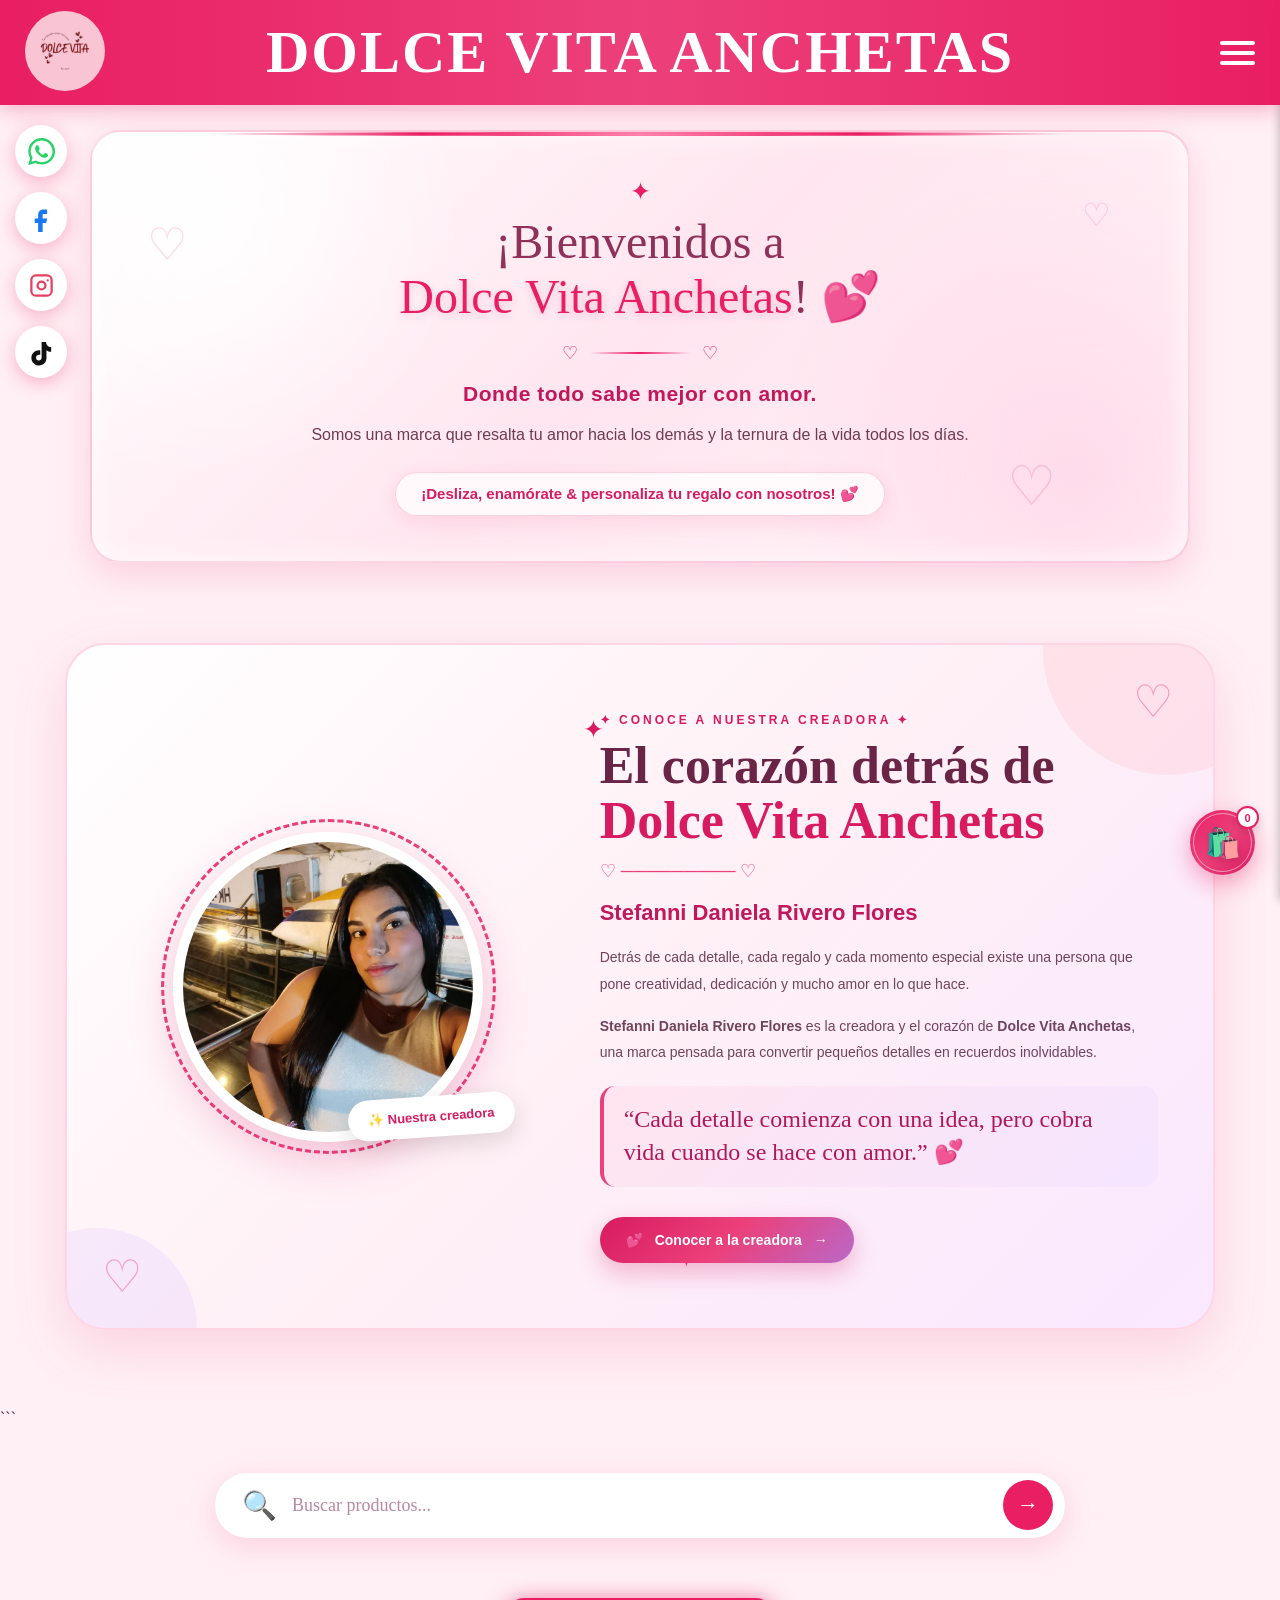
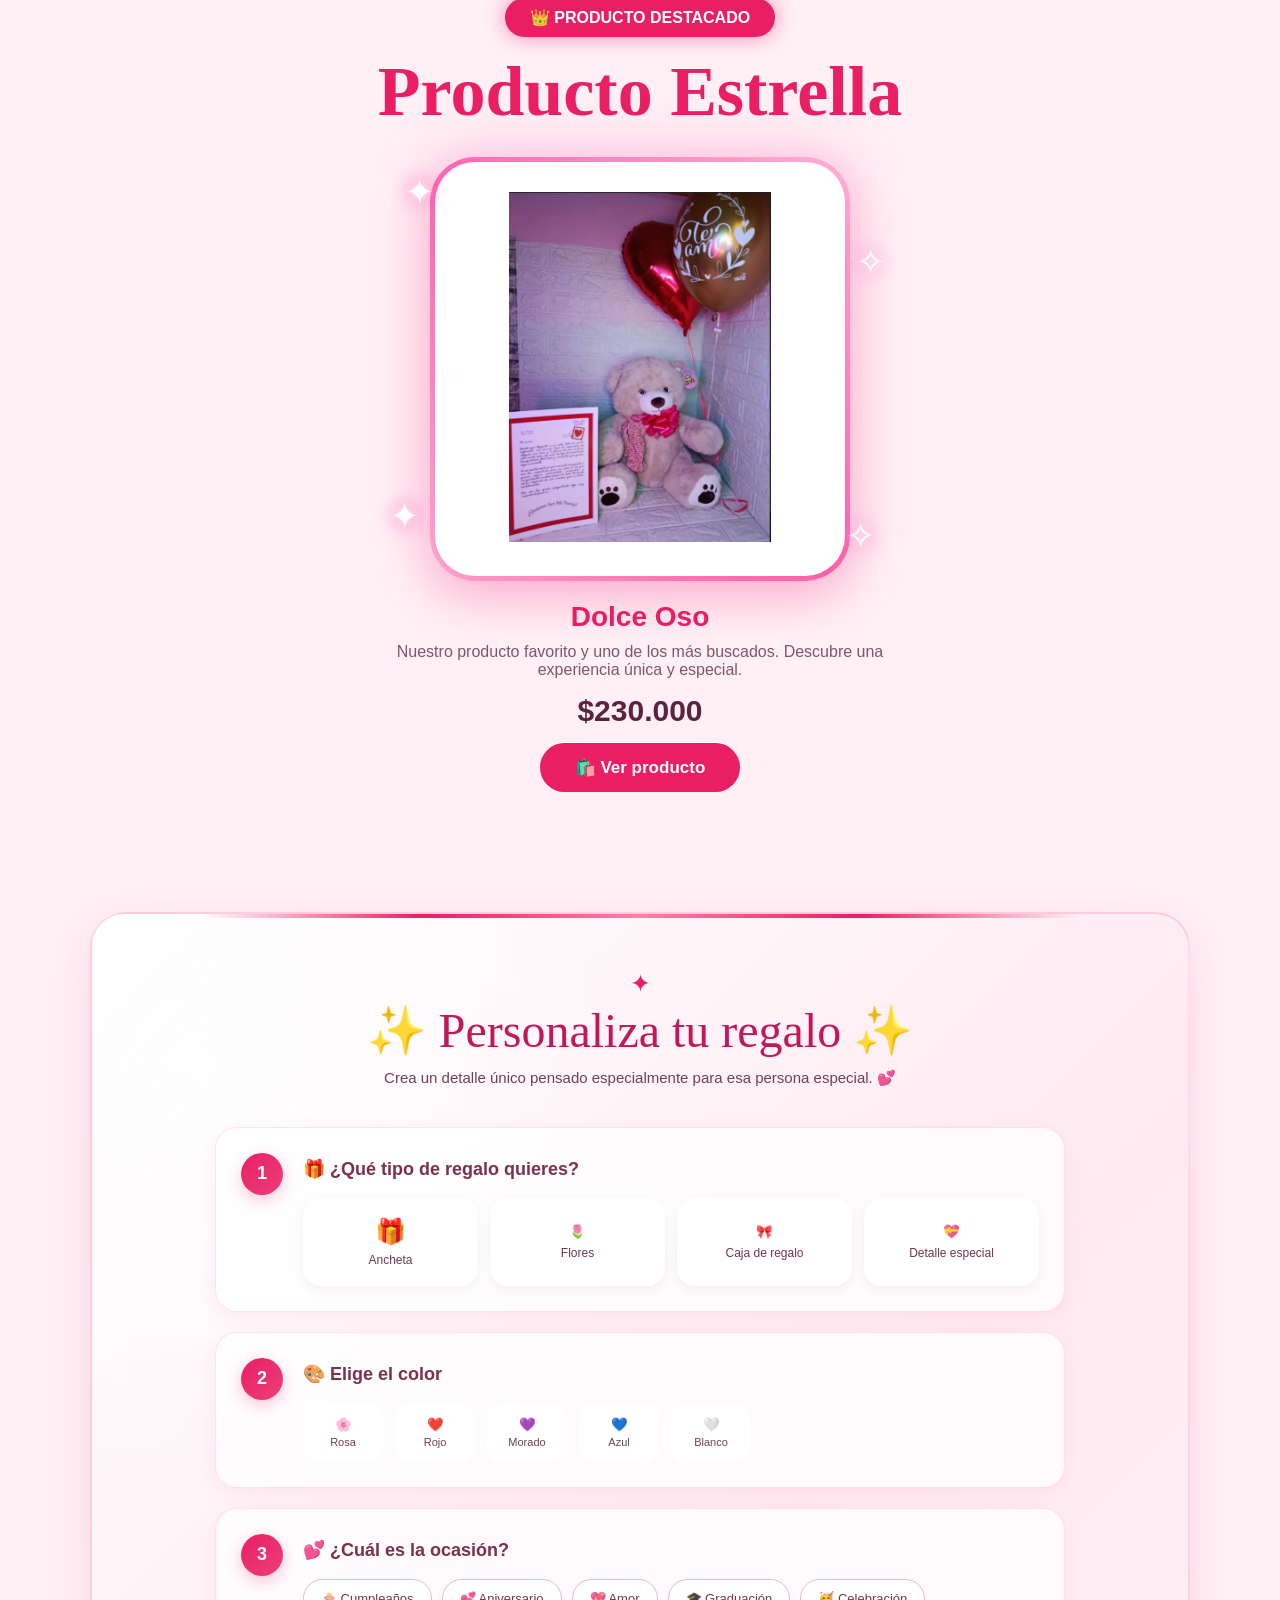
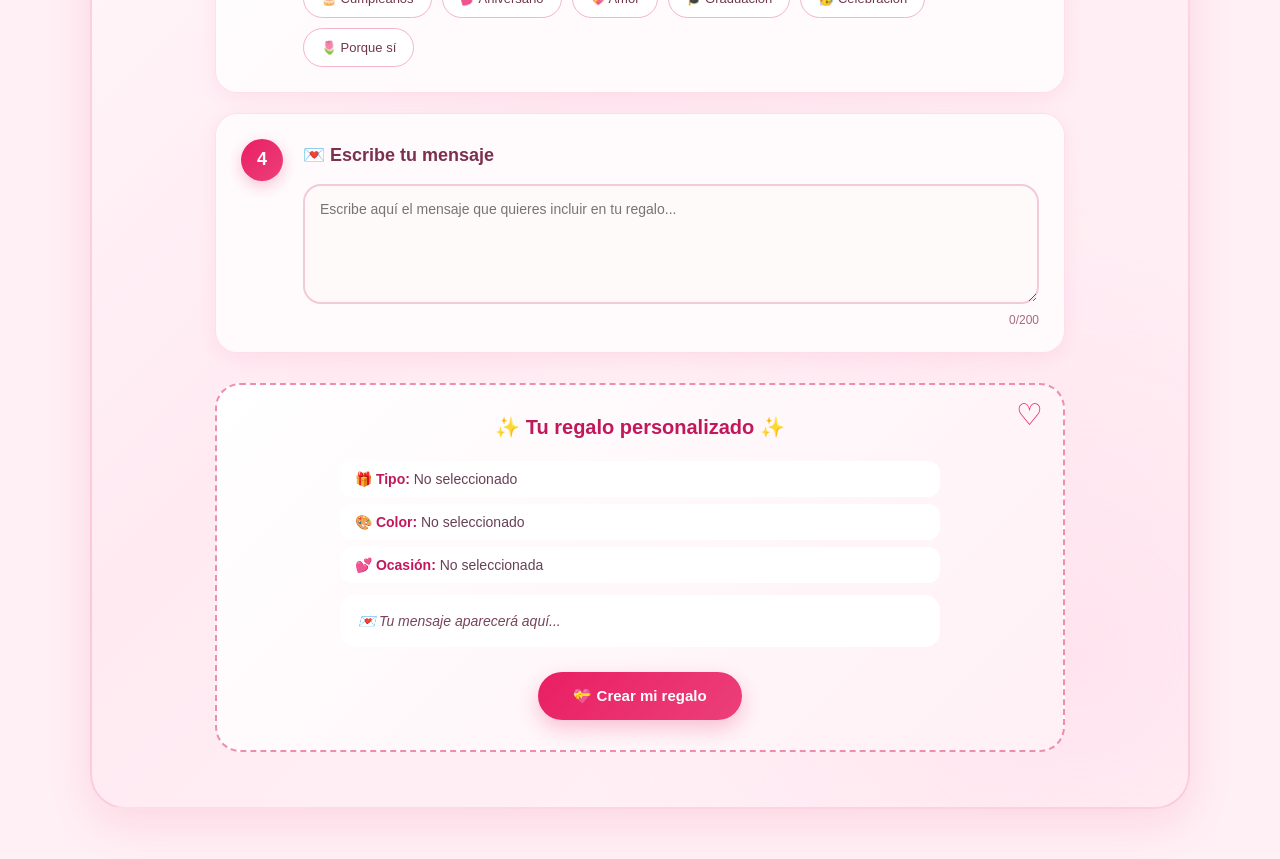
==== commit ef0269b4: "Update index.html" ====
--- a/DOLCE_VITA/index.html
+++ b/DOLCE_VITA/index.html
@@ -240,7 +240,6 @@
 
 </section>
 
-```html
 <!-- =========================================
      SECCIÓN CONOCE A LA CREADORA
 ========================================= -->
@@ -1230,4 +1229,4 @@
 </script>
 
 </body>
-</html>+</html>
--- a/DOLCE_VITA/estilos.css
+++ b/DOLCE_VITA/estilos.css
@@ -3166,4 +3166,71 @@
         max-width: 300px;
     }
 
-}+}
+
+/* ================================
+   AJUSTE PARA CELULARES
+================================ */
+
+@media (max-width: 600px) {
+
+    .barra {
+        height: 78px;
+        padding: 0 10px;
+    }
+
+    body {
+        padding-top: 78px;
+    }
+
+    .barra h1 {
+        font-size: 30px;
+        white-space: nowrap;
+        text-align: center;
+    }
+
+    .barra img,
+    .logo {
+        width: 48px;
+        height: 48px;
+    }
+
+    .menu {
+        font-size: 25px;
+    }
+
+    .redes-fijas {
+        top: 95px;
+        left: 10px;
+        gap: 10px;
+    }
+
+    .red-social {
+        width: 52px;
+        height: 52px;
+    }
+
+    .bienvenida {
+        margin: 25px 12px;
+        padding: 35px 18px;
+    }
+
+    .bienvenida h1 {
+        font-size: 38px;
+        line-height: 1.15;
+    }
+
+    .bienvenida h2 {
+        font-size: 23px;
+    }
+
+    .bienvenida p {
+        font-size: 17px;
+        line-height: 1.7;
+    }
+
+    .mensaje-final {
+        font-size: 17px;
+        padding: 15px;
+    }
+}
